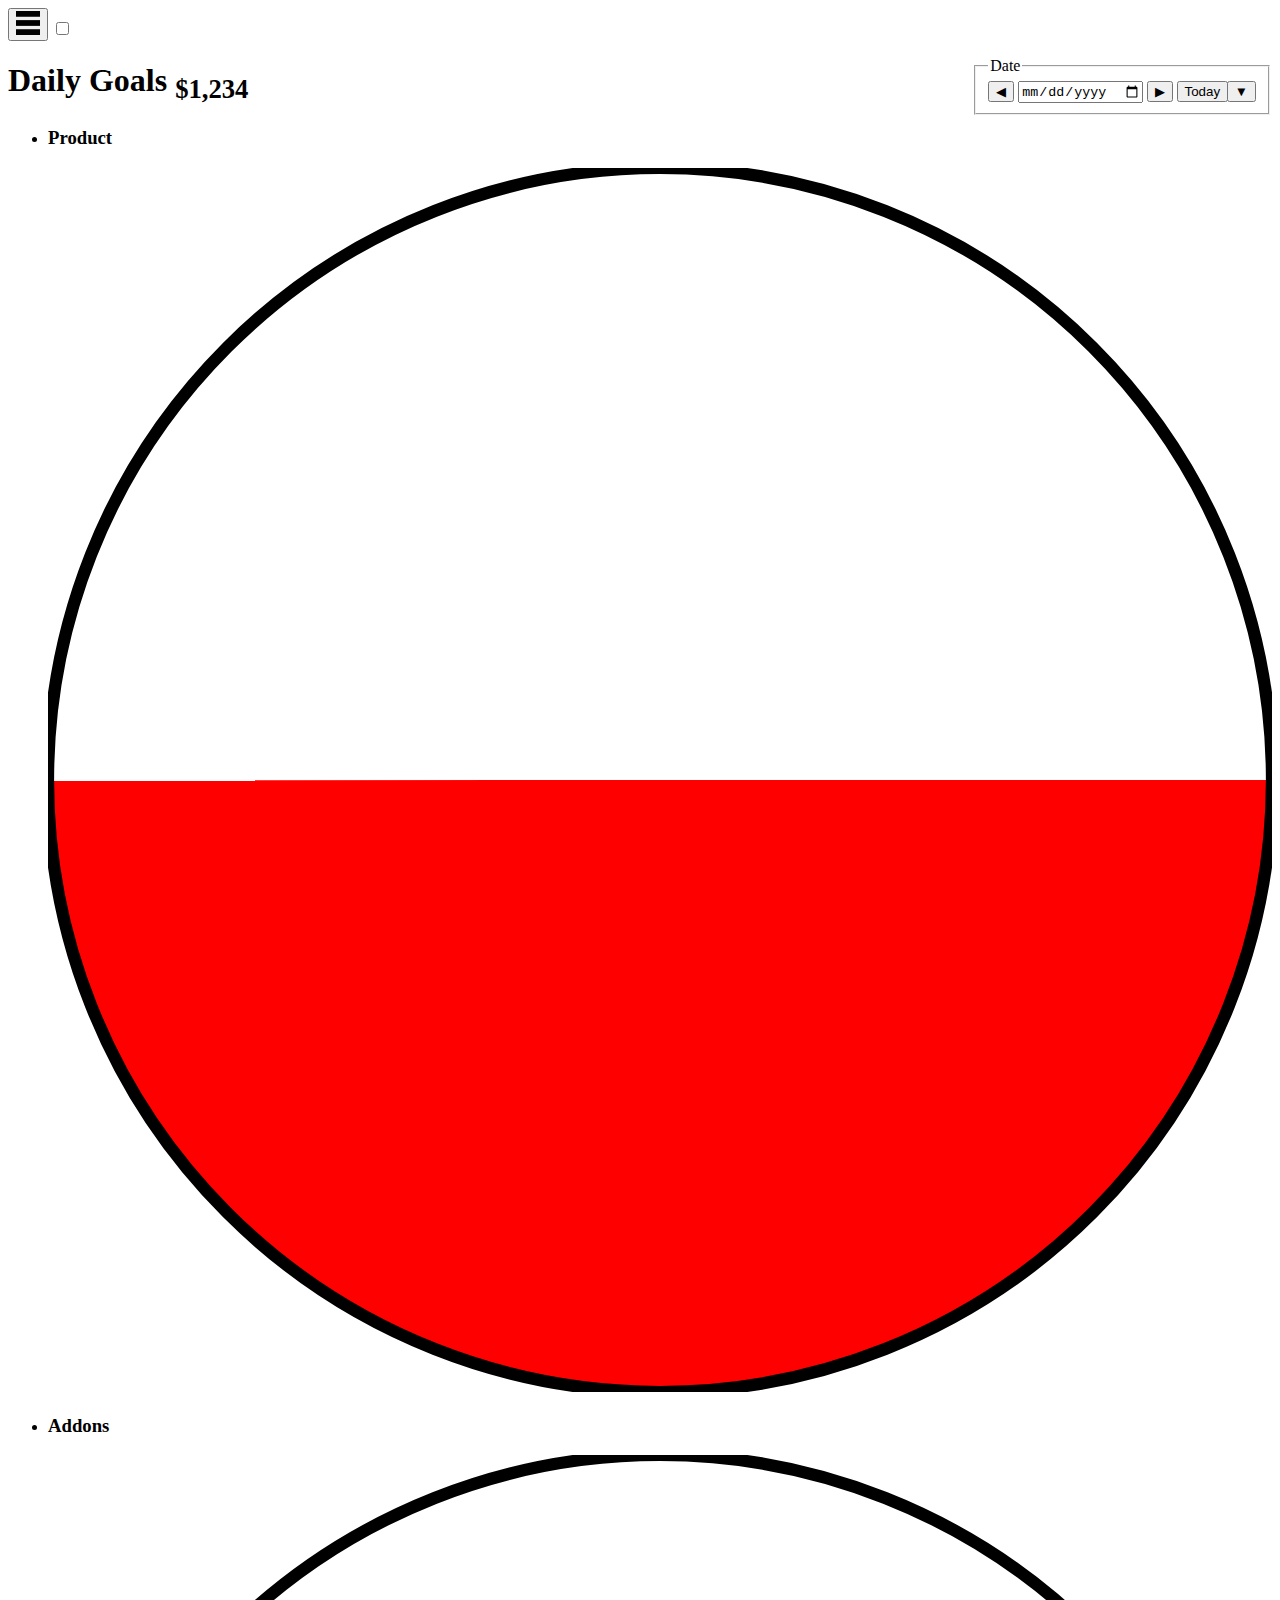
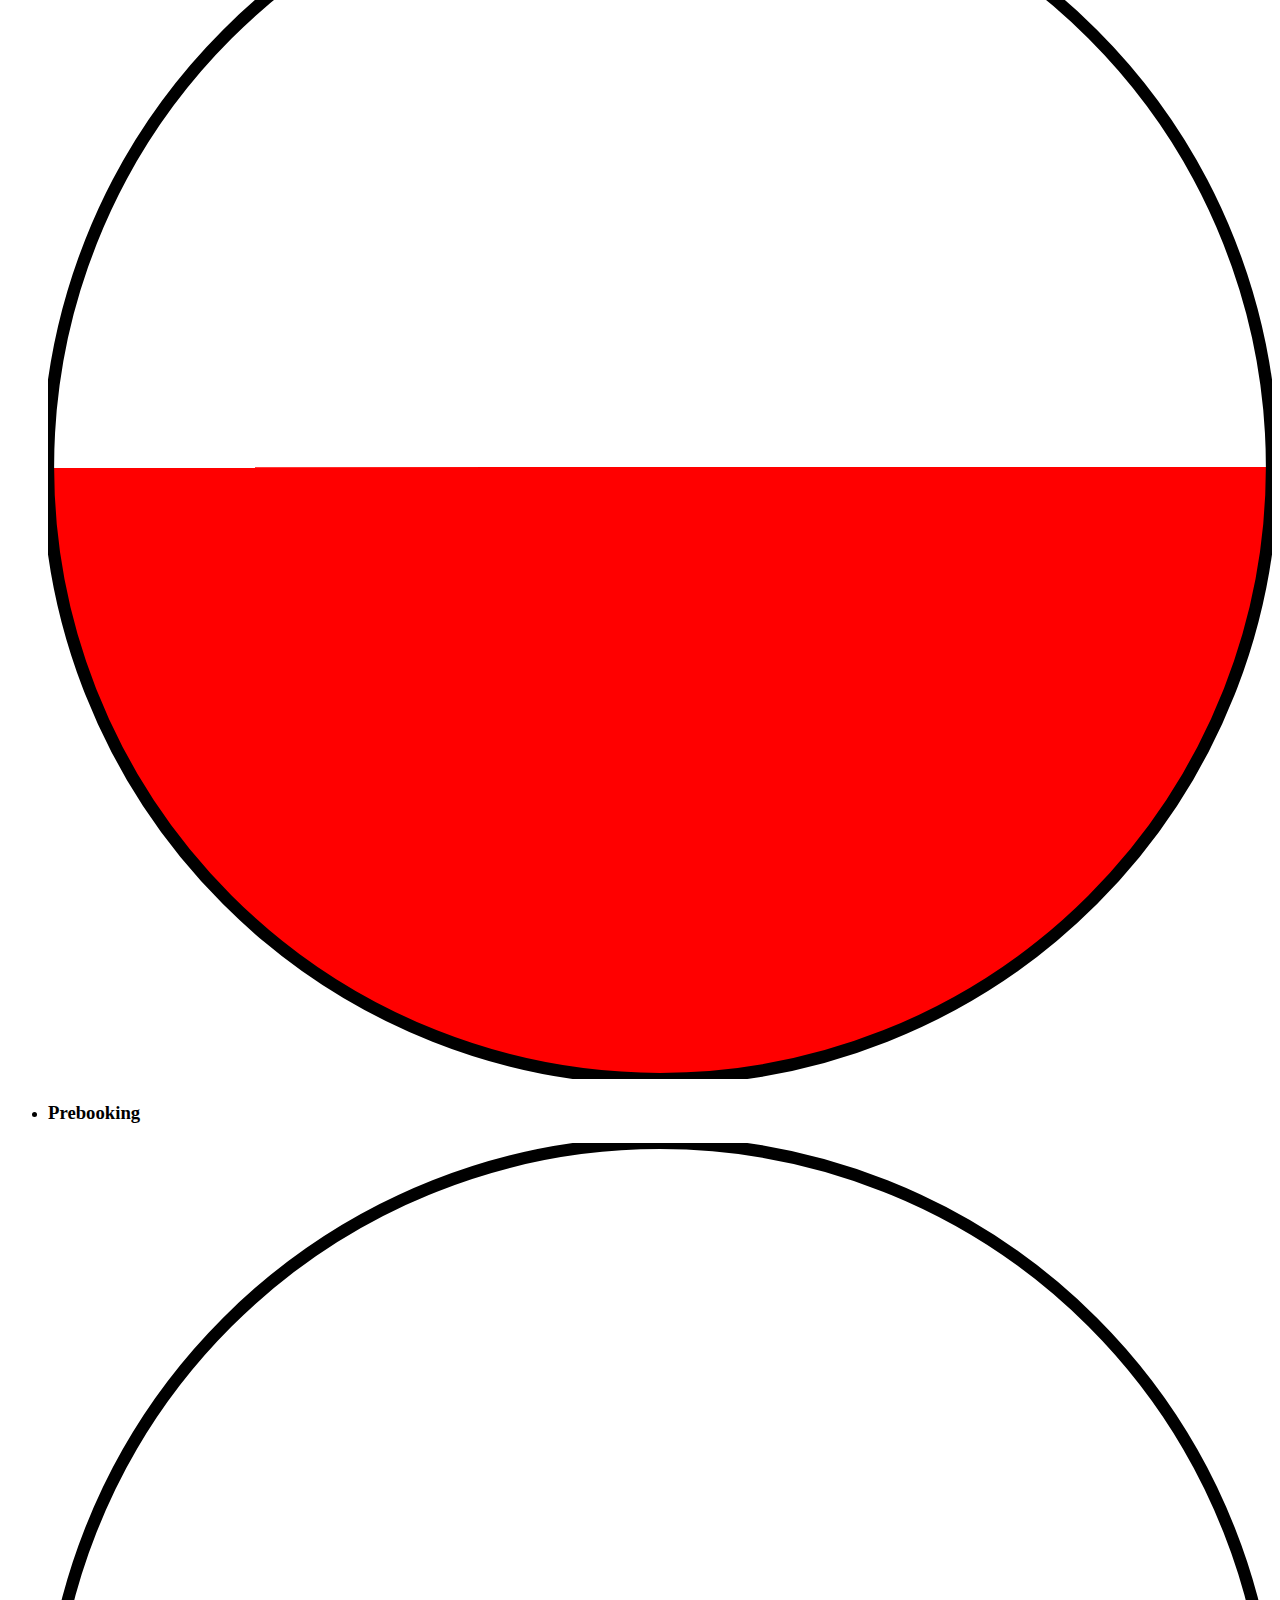
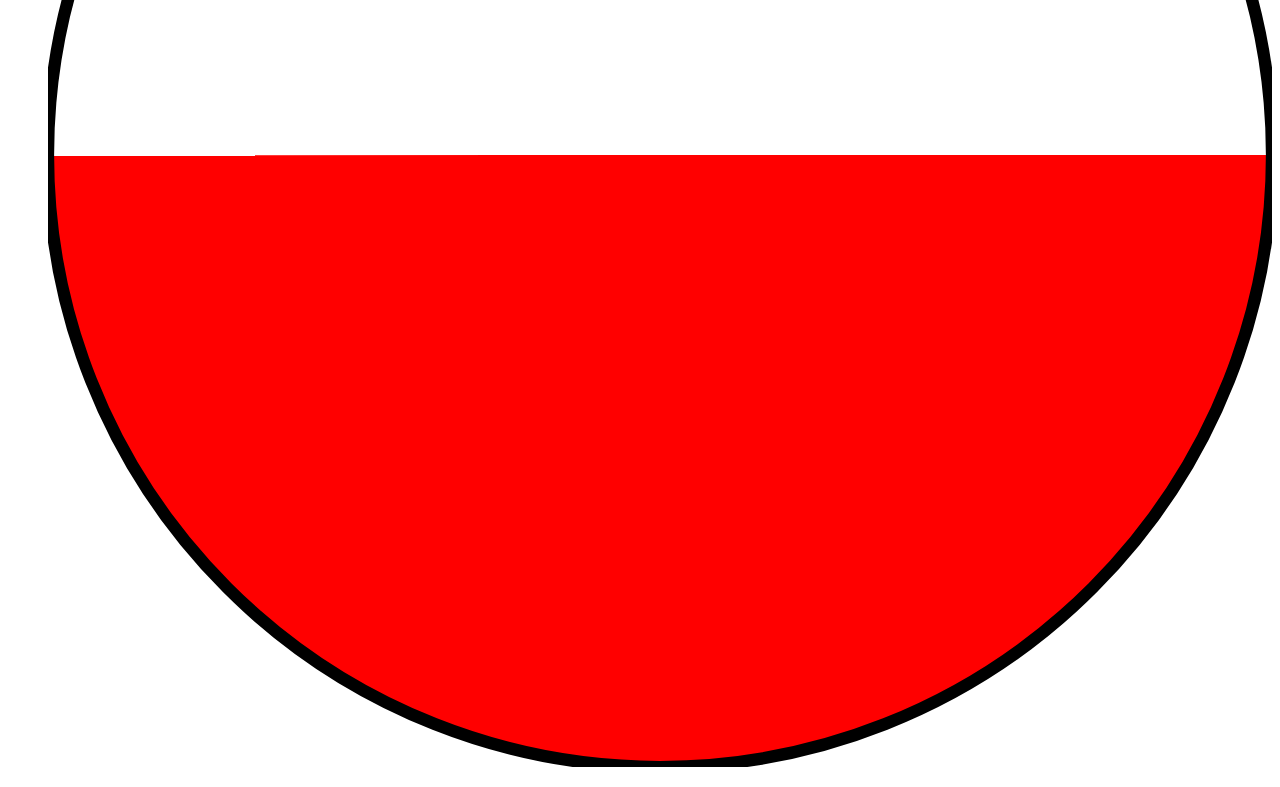
==== static/index.html @ ea4c73a7 "Building out the UI" ====
<!DOCTYPE html>
<html>
    <head>
        <title>Hairbraint</title>
        <link rel="stylesheet" href="/assets/index.css" />
    </head>
    <body>
        <nav>
            <label for="btn-global-nav-opened">
                <button tabindex="0" id="btn-global-nav" contextmenu="global-nav">
                    <svg version="1.0" width="24" height="24" class="svg-icon">
                        <rect x="0" y="0%" width="100%" height="24%"></rect>
                        <rect x="0" y="38%" width="100%" height="24%"></rect>
                        <rect x="0" y="76%" width="100%" height="24%"></rect>
                    </svg>
                </button>
                <input type="checkbox" class="toggle-hidden" id="btn-global-nav-opened"></input>
                <menu id="global-nav">
                    <menuitem tabindex="1" label="Dashboard" command="dashboard" icon="/assets/icons/dashboard.png"></menuitem>
                    <menuitem tabindex="2" label="Guest Services" command="guest_services" icon="/assets/icons/guest-services.png"></menuitem>
                    <menuitem tabindex="3" label="Management" command="management" icon="/assets/icons/management.png"></menuitem>
                    <menuitem tabindex="4" label="Tech Support" command="tech_support" icon="/assets/icons/tech-support.png"></menuitem>
                </menu>
            </label>
            <fieldset style="float: right;">
                <legend>Date</legend>
                <button>&#9664;</button>
                <input type="date" size="10" step="0"></input>
                <!--&mdash;
                <input type="date"></input>-->
                <button>&#9654;</button>
                <button>Today</button><button style="margin-left: -1pt;">&#9660;</button>
            </fieldset>
        </nav>
        <section id="body">
            <article>
                <h1>
                    Daily Goals
                    <sub>$1,234</sub>
                </h1>
                <ul class="list-dashboard">
                    <li>
                        <h3>Product</h3>
                        <svg style="margin: 0; width: 100%;" width="100" viewbox="0 0 100 100">
                            <circle cx="50" cy="50" r="25" fill="transparent" stroke="#ff0000" stroke-width="50" stroke-dasharray="calc(0.50 * 157) 157"></circle>
                            <circle cx="50" cy="50" r="25" fill="transparent" stroke="#000000" stroke-width="50" stroke-dasharray="0 calc(0.1 * 157)"></circle>
                            <circle cx="50" cy="50" r="50" fill="transparent" stroke="#000000" stroke-width="1"></circle>
                        </svg>
                    </li>
                    <li>
                        <h3>Addons</h3>
                        <svg style="margin: 0; width: 100%;" width="100" viewbox="0 0 100 100">
                            <circle cx="50" cy="50" r="25" fill="transparent" stroke="#ff0000" stroke-width="50" stroke-dasharray="calc(0.50 * 157) 157"></circle>
                            <circle cx="50" cy="50" r="25" fill="transparent" stroke="#000000" stroke-width="50" stroke-dasharray="0 calc(0.1 * 157)"></circle>
                            <circle cx="50" cy="50" r="50" fill="transparent" stroke="#000000" stroke-width="1"></circle>
                        </svg>
                    </li>
                    <li>
                        <h3>Prebooking</h3>
                        <svg style="margin: 0; width: 100%;" width="100" viewbox="0 0 100 100">
                            <circle cx="50" cy="50" r="25" fill="transparent" stroke="#ff0000" stroke-width="50" stroke-dasharray="calc(0.50 * 157) 157"></circle>
                            <circle cx="50" cy="50" r="25" fill="transparent" stroke="#000000" stroke-width="50" stroke-dasharray="0 calc(0.1 * 157)"></circle>
                            <circle cx="50" cy="50" r="50" fill="transparent" stroke="#000000" stroke-width="1"></circle>
                        </svg>
                    </li>
                </ul>
            </article>
        </section>
        <script src="/assets/polyfills.js"></script>
        <script src="/assets/application.js"></script>
    </body>
</html>
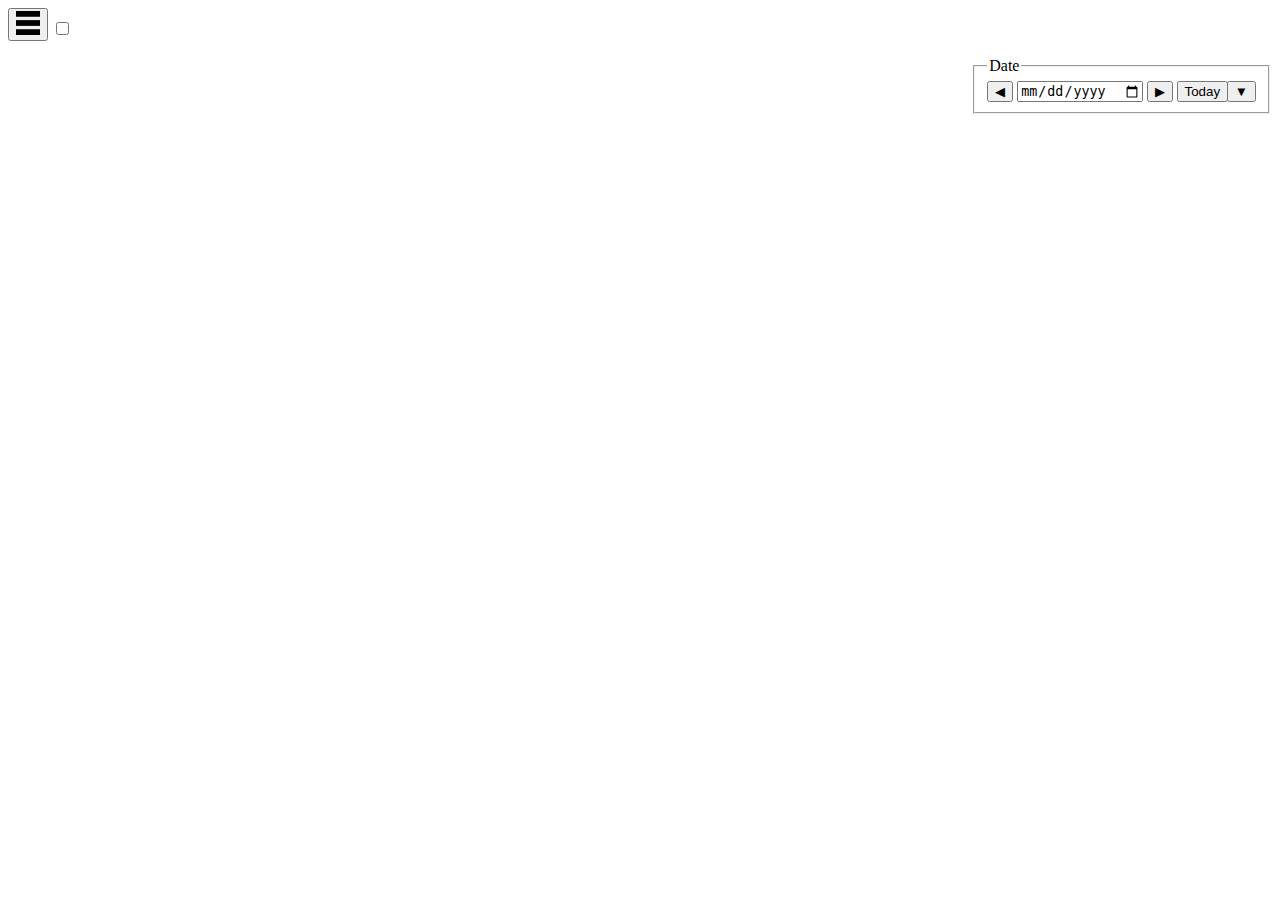
==== commit 2f707d53: "Websockets" ====
--- a/static/index.html
+++ b/static/index.html
@@ -25,46 +25,15 @@
             <fieldset style="float: right;">
                 <legend>Date</legend>
                 <button>&#9664;</button>
-                <input type="date" size="10" step="0"></input>
+                <input id="date" type="date" size="10" step="0"></input>
                 <!--&mdash;
                 <input type="date"></input>-->
                 <button>&#9654;</button>
                 <button>Today</button><button style="margin-left: -1pt;">&#9660;</button>
             </fieldset>
         </nav>
-        <section id="body">
-            <article>
-                <h1>
-                    Daily Goals
-                    <sub>$1,234</sub>
-                </h1>
-                <ul class="list-dashboard">
-                    <li>
-                        <h3>Product</h3>
-                        <svg style="margin: 0; width: 100%;" width="100" viewbox="0 0 100 100">
-                            <circle cx="50" cy="50" r="25" fill="transparent" stroke="#ff0000" stroke-width="50" stroke-dasharray="calc(0.50 * 157) 157"></circle>
-                            <circle cx="50" cy="50" r="25" fill="transparent" stroke="#000000" stroke-width="50" stroke-dasharray="0 calc(0.1 * 157)"></circle>
-                            <circle cx="50" cy="50" r="50" fill="transparent" stroke="#000000" stroke-width="1"></circle>
-                        </svg>
-                    </li>
-                    <li>
-                        <h3>Addons</h3>
-                        <svg style="margin: 0; width: 100%;" width="100" viewbox="0 0 100 100">
-                            <circle cx="50" cy="50" r="25" fill="transparent" stroke="#ff0000" stroke-width="50" stroke-dasharray="calc(0.50 * 157) 157"></circle>
-                            <circle cx="50" cy="50" r="25" fill="transparent" stroke="#000000" stroke-width="50" stroke-dasharray="0 calc(0.1 * 157)"></circle>
-                            <circle cx="50" cy="50" r="50" fill="transparent" stroke="#000000" stroke-width="1"></circle>
-                        </svg>
-                    </li>
-                    <li>
-                        <h3>Prebooking</h3>
-                        <svg style="margin: 0; width: 100%;" width="100" viewbox="0 0 100 100">
-                            <circle cx="50" cy="50" r="25" fill="transparent" stroke="#ff0000" stroke-width="50" stroke-dasharray="calc(0.50 * 157) 157"></circle>
-                            <circle cx="50" cy="50" r="25" fill="transparent" stroke="#000000" stroke-width="50" stroke-dasharray="0 calc(0.1 * 157)"></circle>
-                            <circle cx="50" cy="50" r="50" fill="transparent" stroke="#000000" stroke-width="1"></circle>
-                        </svg>
-                    </li>
-                </ul>
-            </article>
+        <section id="body" class="loading">
+            <video src="/assets/loading.mp4" autoplay loop style="margin: auto;" />
         </section>
         <script src="/assets/polyfills.js"></script>
         <script src="/assets/application.js"></script>
